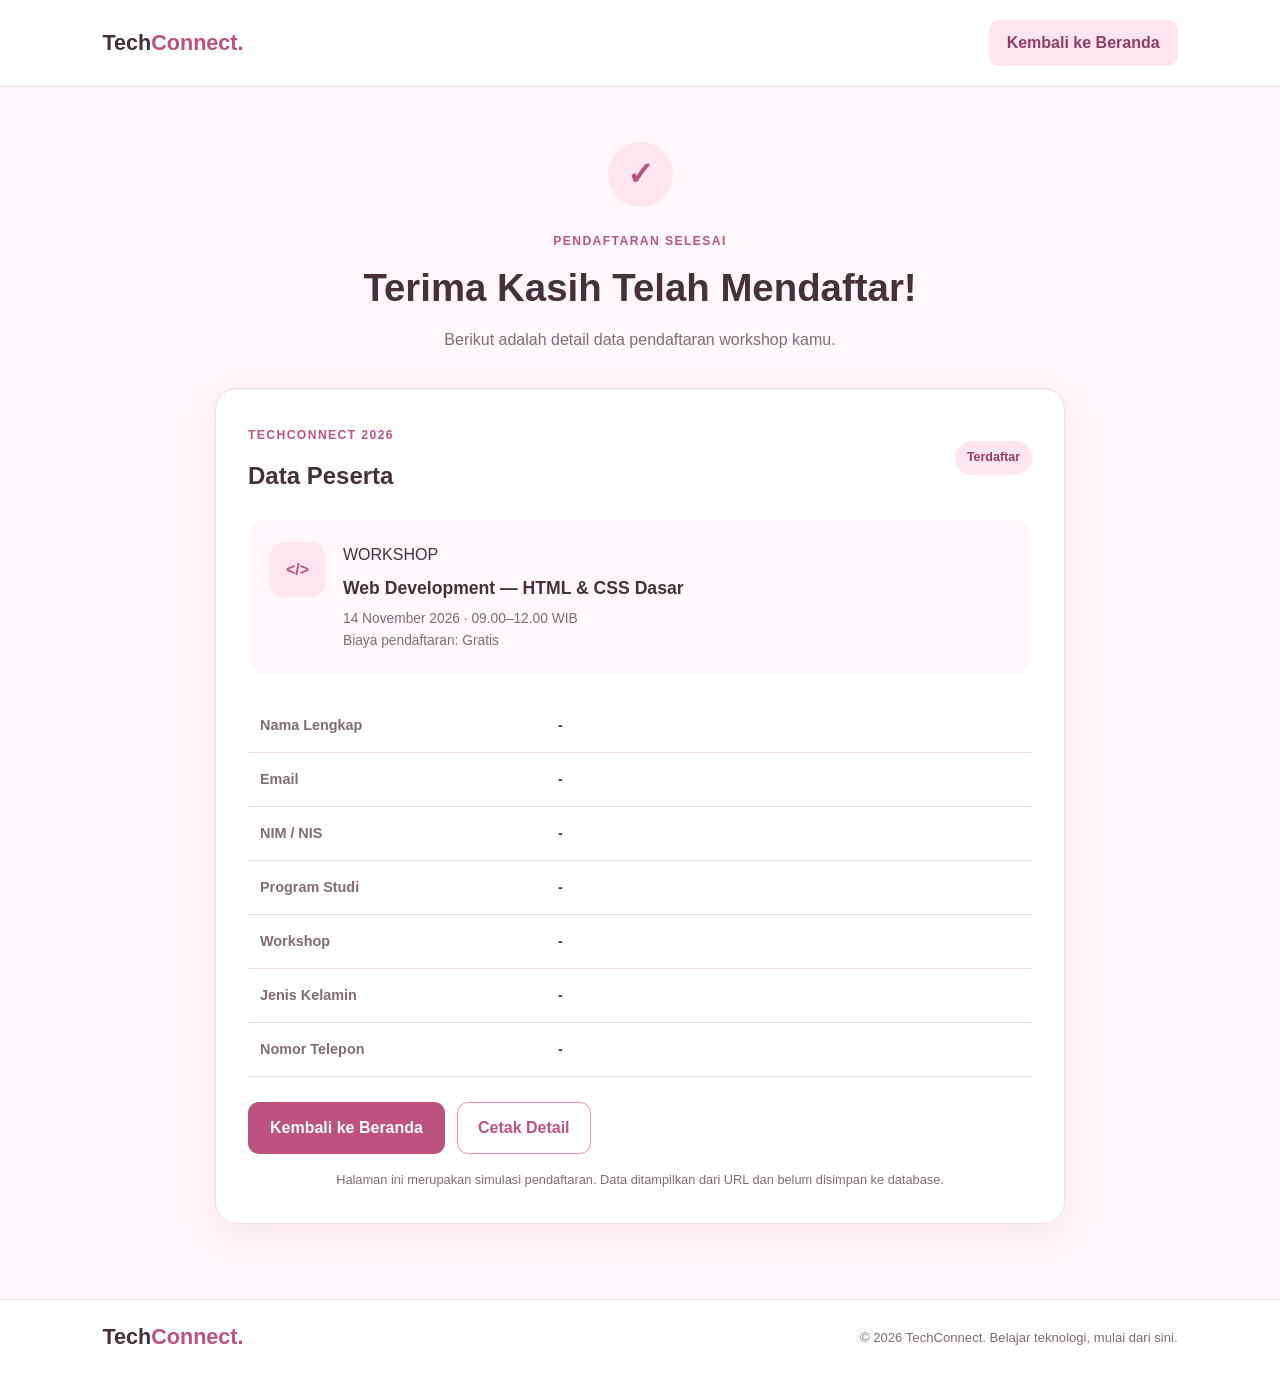
==== detail.html @ 91f418c6 "first commit" ====
<!DOCTYPE html>
<html lang="id">
<head>
    <meta charset="UTF-8">
    <meta name="viewport" content="width=device-width, initial-scale=1.0">
    <title>Detail Pendaftaran | TechConnect 2026</title>
    <link rel="stylesheet" href="style.css">
</head>
<body>
    <header class="navbar">
        <a href="index.html" class="logo">Tech<span>Connect.</span></a>
        <a href="index.html" class="nav-button">Kembali ke Beranda</a>
    </header>

    <main class="detail-page">
        <section class="success-banner">
            <div class="success-icon">✓</div>
            <span class="eyebrow">PENDAFTARAN SELESAI</span>
            <h1>Terima Kasih Telah Mendaftar!</h1>
            <p>Berikut adalah detail data pendaftaran workshop kamu.</p>
        </section>

        <section class="detail-card">
            <div class="detail-header">
                <div>
                    <span class="eyebrow">TECHCONNECT 2026</span>
                    <h2>Data Peserta</h2>
                </div>
                <span class="status-badge">Terdaftar</span>
            </div>

            <div class="event-summary">
                <div class="summary-icon">&lt;/&gt;</div>
                <div>
                    <span>WORKSHOP</span>
                    <h3>Web Development — HTML & CSS Dasar</h3>
                    <p>14 November 2026 · 09.00–12.00 WIB</p>
                    <p>Biaya pendaftaran: Gratis</p>
                </div>
            </div>

            <div class="table-wrapper">
                <table class="detail-table">
                    <tbody>
                        <tr>
                            <th>Nama Lengkap</th>
                            <td id="detail-nama">-</td>
                        </tr>
                        <tr>
                            <th>Email</th>
                            <td id="detail-email">-</td>
                        </tr>
                        <tr>
                            <th>NIM / NIS</th>
                            <td id="detail-nim">-</td>
                        </tr>
                        <tr>
                            <th>Program Studi</th>
                            <td id="detail-prodi">-</td>
                        </tr>
                        <tr>
                            <th>Workshop</th>
                            <td id="detail-program">-</td>
                        </tr>
                        <tr>
                            <th>Jenis Kelamin</th>
                            <td id="detail-gender">-</td>
                        </tr>
                        <tr>
                            <th>Nomor Telepon</th>
                            <td id="detail-telepon">-</td>
                        </tr>
                    </tbody>
                </table>
            </div>

            <div class="detail-actions">
                <a href="index.html" class="primary-button">Kembali ke Beranda</a>
                <button type="button" class="secondary-button"
                        onclick="window.print()">Cetak Detail</button>
            </div>

            <p class="detail-note">
                Halaman ini merupakan simulasi pendaftaran. Data ditampilkan
                dari URL dan belum disimpan ke database.
            </p>
        </section>
    </main>

    <footer class="footer">
        <a href="index.html" class="logo">Tech<span>Connect.</span></a>
        <p>© 2026 TechConnect. Belajar teknologi, mulai dari sini.</p>
    </footer>

    <script>
        const params = new URLSearchParams(window.location.search);

        const fields = [
            "nama",
            "email",
            "nim",
            "prodi",
            "program",
            "gender",
            "telepon"
        ];

        fields.forEach(function (field) {
            const element = document.getElementById("detail-" + field);
            const value = params.get(field);

            if (element) {
                element.textContent = value || "-";
            }
        });
    </script>
</body>
</html>
---- style.css ----
:root {
    --pink-light:#fff7fa;
    --pink-soft: #ffe5ef;
    --pink-main: #ed8fb4;
    --pink-dark: #bd527f;
    --pink-deep: #8f3d65;
    --text: #44313b;
    --text-soft: #806b76;
    --white: #fff;
    --border: #f1dce5;
    --shadow: 0 12px 35px rgba(153, 77, 111, .10);
}

* {
    margin: 0;
    padding: 0;
    box-sizing: border-box;
}

html {
    scroll-behavior: smooth;
    scroll-padding-top: 25px;
}

body {
    font-family: Arial, sans-serif;
    color: var(--text);
    background: var(--pink-light);
    line-height: 1.6;
}

a {
    color: inherit;
    text-decoration: none;
}

button, input, select {
    font: inherit;
}

.navbar, .footer {
    display: flex;
    align-items: center;
    justify-content: space-between;
    gap: 20px;
    padding: 20px 8%;
    background: var(--white);
    border-bottom: 1px solid var(--border);
}

.logo {
    font-size: 1.35rem;
    font-weight: 800;
}

.logo span, .hero h1 span {
    color: var(--pink-dark);
}

.nav-button {
    padding: 10px 18px;
    border-radius: 10px;
    background: var(--pink-soft);
    color: var(--pink-deep);
    font-weight: 700;
}

.nav-button:hover {
    background: #fbd2e2;
}

.hero {
    display: grid;
    grid-template-columns: 1.15fr .85fr;
    align-items: center;
    gap: 50px;
    padding: 75px 10%;
    background: linear-gradient(135deg, #fff7fa, #ffeaf2);
}

.hero h1, .section-heading h2,
.registration-info h2, .success-banner h1 {
    line-height: 1.3;
    font-weight: 800;
}

.hero h1 {
    margin-bottom: 18px;
    font-size: clamp(2rem, 4vw, 3.2rem);
}

.hero-content > p, .section-heading p,
.registration-info > p {
    color: var(--text-soft);
    line-height: 1.8;
}

.eyebrow {
    display: inline-block;
    margin-bottom: 12px;
    color: var(--pink-dark);
    font-size: .76rem;
    font-weight: 800;
    letter-spacing: 1.4px;
}

.primary-button, .submit-button {
    display: inline-flex;
    justify-content: center;
    align-items: center;
    margin-top: 24px;
    padding: 13px 22px;
    border: none;
    border-radius: 11px;
    background: var(--pink-dark);
    color: var(--white);
    font-weight: 700;
    cursor: pointer;
    transition: .2s;
}

.primary-button:hover, .submit-button:hover {
    background: var(--pink-deep);
    transform: translateY(-2px);
}

.hero-info {
    display: flex;
    flex-wrap: wrap;
    gap: 24px;
    margin-top: 32px;
}

.hero-info div {
    display: flex;
    flex-direction: column;
}

.hero-info strong {
    font-size: .88rem;
}

.hero-info span, .footer p {
    color: var(--text-soft);
    font-size: .82rem;
}

.hero-card, .registration-form,
.detail-card, .workshop-card {
    padding: 32px;
    border: 1px solid var(--border);
    border-radius: 22px;
    background: var(--white);
    box-shadow: var(--shadow);
}

.code-icon, .workshop-icon, .summary-icon {
    display: flex;
    justify-content: center;
    align-items: center;
    background: var(--pink-soft);
    color: var(--pink-dark);
    font-weight: 800;
}

.code-icon {
    width: 65px;
    height: 65px;
    margin-bottom: 22px;
    border-radius: 17px;
    font-size: 1.5rem;
}

.hero-card h2 {
    margin: 5px 0 10px;
}

.hero-card > p, .workshop-card > p {
    color: var(--text-soft);
    font-size: .93rem;
    line-height: 1.8;
}

.tags {
    display: flex;
    flex-wrap: wrap;
    gap: 8px;
    margin-top: 18px;
}

.tags span {
    padding: 6px 11px;
    border-radius: 20px;
    background: var(--pink-light);
    color: var(--pink-dark);
    font-size: .77rem;
    font-weight: 700;
}

.card-footer {
    display: flex;
    justify-content: space-between;
    margin-top: 28px;
    padding-top: 17px;
    border-top: 1px solid var(--border);
    color: var(--text-soft);
}

.workshop-section {
    padding: 75px 10%;
}

.section-heading {
    max-width: 650px;
    margin: 0 auto 35px;
    text-align: center;
}

.section-heading h2, .registration-info h2 {
    margin-bottom: 14px;
    font-size: clamp(1.6rem, 3vw, 2.2rem);
}

.workshop-card {
    max-width: 650px;
    margin: 0 auto;
    transition: .2s;
}

.workshop-card:hover {
    transform: translateY(-4px);
}

.workshop-icon {
    width: 55px;
    height: 55px;
    margin-bottom: 20px;
    border-radius: 15px;
}

.workshop-card h3 {
    margin: 10px 0;
    font-size: 1.25rem;
}

.text-link {
    display: inline-block;
    margin-top: 24px;
    color: var(--pink-dark);
    font-weight: 800;
}

.registration-section {
    display: grid;
    grid-template-columns: .8fr 1.2fr;
    align-items: start;
    gap: 50px;
    padding: 75px 10%;
    background: #fff0f6;
}

.note {
    display: flex;
    gap: 14px;
    margin-top: 28px;
    padding: 20px;
    border: 1px solid var(--border);
    border-radius: 15px;
    background: var(--white);
}

.note-icon {
    display: flex;
    align-items: center;
    justify-content: center;
    min-width: 40px;
    height: 40px;
    border-radius: 12px;
    background: var(--pink-soft);
    color: var(--pink-dark);
}

.note p, .form-description {
    color: var(--text-soft);
    font-size: .88rem;
}

.registration-form h3 {
    font-size: 1.4rem;
}

.form-description {
    margin: 5px 0 25px;
}

.form-group {
    margin-bottom: 18px;
}

.form-group label {
    display: block;
    margin-bottom: 7px;
    font-size: .88rem;
    font-weight: 700;
}

.form-group input, .form-group select {
    width: 100%;
    min-height: 46px;
    padding: 11px 13px;
    border: 1px solid var(--border);
    border-radius: 10px;
    outline: none;
    background: #fffafd;
    color: var(--text);
}

.form-group input:focus, .form-group select:focus {
    border-color: var(--pink-main);
    box-shadow: 0 0 0 3px rgba(237, 143, 180, .15);
}

.submit-button {
    width: 100%;
    margin-top: 8px;
}

.form-footer, .detail-note {
    margin-top: 15px;
    color: var(--text-soft);
    font-size: .8rem;
    text-align: center;
}

.footer {
    border-top: 1px solid var(--border);
    border-bottom: none;
}

.detail-page {
    min-height: 75vh;
    padding: 55px 10% 75px;
}

.success-banner {
    max-width: 700px;
    margin: 0 auto 35px;
    text-align: center;
}

.success-icon {
    display: flex;
    align-items: center;
    justify-content: center;
    width: 65px;
    height: 65px;
    margin: 0 auto 20px;
    border-radius: 50%;
    background: var(--pink-soft);
    color: var(--pink-dark);
    font-size: 2rem;
    font-weight: 800;
}

.success-banner h1 {
    margin-bottom: 14px;
    font-size: clamp(1.7rem, 3vw, 2.4rem);
}

.success-banner p {
    color: var(--text-soft);
}

.detail-card {
    max-width: 850px;
    margin: 0 auto;
}

.detail-header {
    display: flex;
    justify-content: space-between;
    align-items: center;
    gap: 15px;
    margin-bottom: 25px;
}

.detail-header h2 {
    font-size: 1.5rem;
}

.status-badge {
    padding: 7px 12px;
    border-radius: 20px;
    background: var(--pink-soft);
    color: var(--pink-deep);
    font-size: .78rem;
    font-weight: 800;
}

.event-summary {
    display: flex;
    gap: 18px;
    margin-bottom: 25px;
    padding: 22px;
    border-radius: 15px;
    background: var(--pink-light);
}

.summary-icon {
    min-width: 55px;
    height: 55px;
    border-radius: 14px;
}

.event-summary h3 {
    margin: 6px 0;
    font-size: 1.1rem;
}

.event-summary p {
    color: var(--text-soft);
    font-size: .86rem;
}

.table-wrapper {
    overflow-x: auto;
}

.detail-table {
    width: 100%;
    border-collapse: collapse;
    text-align: left;
}

.detail-table th, .detail-table td {
    padding: 15px 12px;
    border-bottom: 1px solid var(--border);
    font-size: .9rem;
    overflow-wrap: anywhere;
}

.detail-table th {
    width: 38%;
    color: var(--text-soft);
    font-weight: 600;
}

.detail-table td {
    font-weight: 700;
}

.detail-actions {
    display: flex;
    flex-wrap: wrap;
    gap: 12px;
    margin-top: 25px;
}

.detail-actions .primary-button {
    margin-top: 0;
}

.secondary-button {
    padding: 12px 20px;
    border: 1px solid var(--pink-main);
    border-radius: 11px;
    background: var(--white);
    color: var(--pink-dark);
    font-weight: 700;
    cursor: pointer;
}

.secondary-button:hover {
    background: var(--pink-light);
}

.detail-note {
    line-height: 1.7;
}

@media (max-width: 850px) {
    .hero, .registration-section {
        grid-template-columns: 1fr;
        gap: 35px;
    }

    .hero, .workshop-section, .registration-section {
        padding: 55px 7%;
    }
}

@media (max-width: 600px) {
    .navbar, .footer {
        padding: 15px 5%;
    }

    .logo {
        font-size: 1.1rem;
    }

    .nav-button {
        padding: 9px 12px;
        font-size: .8rem;
    }

    .hero, .workshop-section, .registration-section {
        padding: 42px 6%;
    }

    .hero-info {
        gap: 18px;
    }

    .hero-info div {
        min-width: 40%;
    }

    .hero-card, .workshop-card,
    .registration-form, .detail-card {
        padding: 23px;
    }

    .footer {
        flex-direction: column;
        text-align: center;
    }

    .detail-page {
        padding: 40px 5%;
    }

    .event-summary {
        gap: 12px;
        padding: 16px;
    }

    .detail-header {
        align-items: flex-start;
    }

    .detail-table th, .detail-table td {
        padding: 12px 8px;
        font-size: .82rem;
    }

    .detail-actions {
        flex-direction: column;
    }

    .detail-actions .primary-button,
    .secondary-button {
        width: 100%;
        text-align: center;
    }
}

@media print {
    body {
        background: white;
    }

    .navbar, .footer, .detail-actions {
        display: none;
    }

    .detail-page {
        padding: 10px;
    }

    .detail-card {
        box-shadow: none;
    }
}
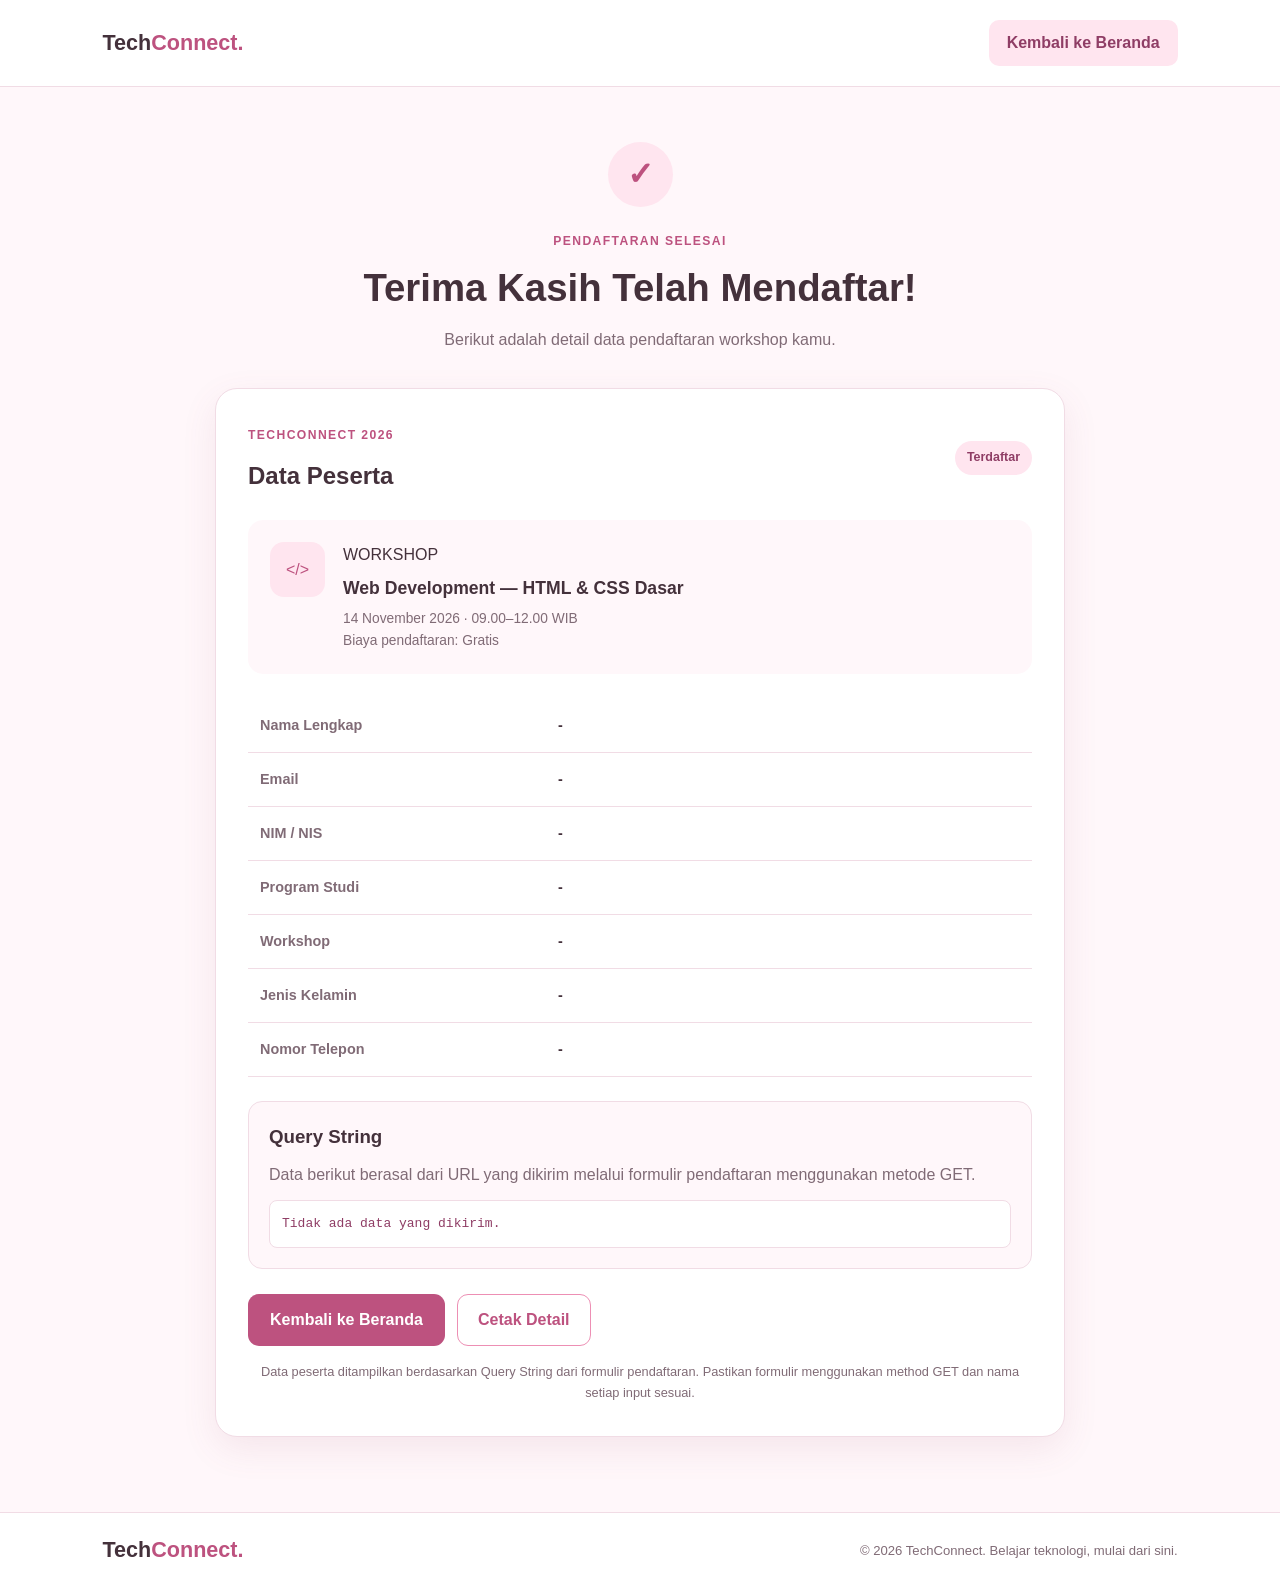
==== commit 52a1b732: "Update halaman detail dan CSS" ====
--- a/detail.html
+++ b/detail.html
@@ -75,6 +75,15 @@
                 </table>
             </div>
 
+            <div class="query-box">
+                <h3>Query String</h3>
+                <p>
+                    Data berikut berasal dari URL yang dikirim
+                    melalui formulir pendaftaran menggunakan metode GET.
+                </p>
+                <code id="query-string">-</code>
+            </div>
+
             <div class="detail-actions">
                 <a href="index.html" class="primary-button">Kembali ke Beranda</a>
                 <button type="button" class="secondary-button"
@@ -82,8 +91,9 @@
             </div>
 
             <p class="detail-note">
-                Halaman ini merupakan simulasi pendaftaran. Data ditampilkan
-                dari URL dan belum disimpan ke database.
+                Data peserta ditampilkan berdasarkan Query String
+                dari formulir pendaftaran. Pastikan formulir menggunakan
+                method GET dan nama setiap input sesuai.
             </p>
         </section>
     </main>
@@ -114,6 +124,9 @@
                 element.textContent = value || "-";
             }
         });
+
+        document.getElementById("query-string").textContent =
+            window.location.search || "Tidak ada data yang dikirim.";
     </script>
 </body>
 </html>
--- a/style.css
+++ b/style.css
@@ -1,5 +1,6 @@
+
 :root {
-    --pink-light:#fff7fa;
+    --pink-light: #fff7fa;
     --pink-soft: #ffe5ef;
     --pink-main: #ed8fb4;
     --pink-dark: #bd527f;
@@ -154,13 +155,13 @@
     box-shadow: var(--shadow);
 }
 
-.code-icon, .workshop-icon, .summary-icon {
-    display: flex;
+.code-icon, .workshop-icon, .summary-icon,
+.note-icon, .success-icon {
+    display: flex;
+    align-items: center;
     justify-content: center;
-    align-items: center;
     background: var(--pink-soft);
     color: var(--pink-dark);
-    font-weight: 800;
 }
 
 .code-icon {
@@ -270,14 +271,9 @@
 }
 
 .note-icon {
-    display: flex;
-    align-items: center;
-    justify-content: center;
     min-width: 40px;
     height: 40px;
     border-radius: 12px;
-    background: var(--pink-soft);
-    color: var(--pink-dark);
 }
 
 .note p, .form-description {
@@ -349,15 +345,10 @@
 }
 
 .success-icon {
-    display: flex;
-    align-items: center;
-    justify-content: center;
     width: 65px;
     height: 65px;
     margin: 0 auto 20px;
     border-radius: 50%;
-    background: var(--pink-soft);
-    color: var(--pink-dark);
     font-size: 2rem;
     font-weight: 800;
 }
@@ -447,6 +438,38 @@
 
 .detail-table td {
     font-weight: 700;
+}
+
+/* Query String */
+.query-box {
+    margin-top: 24px;
+    padding: 20px;
+    background: var(--pink-light);
+    border: 1px solid var(--border);
+    border-radius: 14px;
+    overflow-wrap: anywhere;
+}
+
+.query-box h3 {
+    margin-bottom: 10px;
+}
+
+.query-box p {
+    margin-bottom: 12px;
+    color: var(--text-soft);
+    line-height: 1.6;
+}
+
+.query-box code {
+    display: block;
+    padding: 12px;
+    background: var(--white);
+    border: 1px solid var(--border);
+    border-radius: 8px;
+    color: var(--pink-deep);
+    font-size: 13px;
+    line-height: 1.7;
+    overflow-wrap: anywhere;
 }
 
 .detail-actions {
